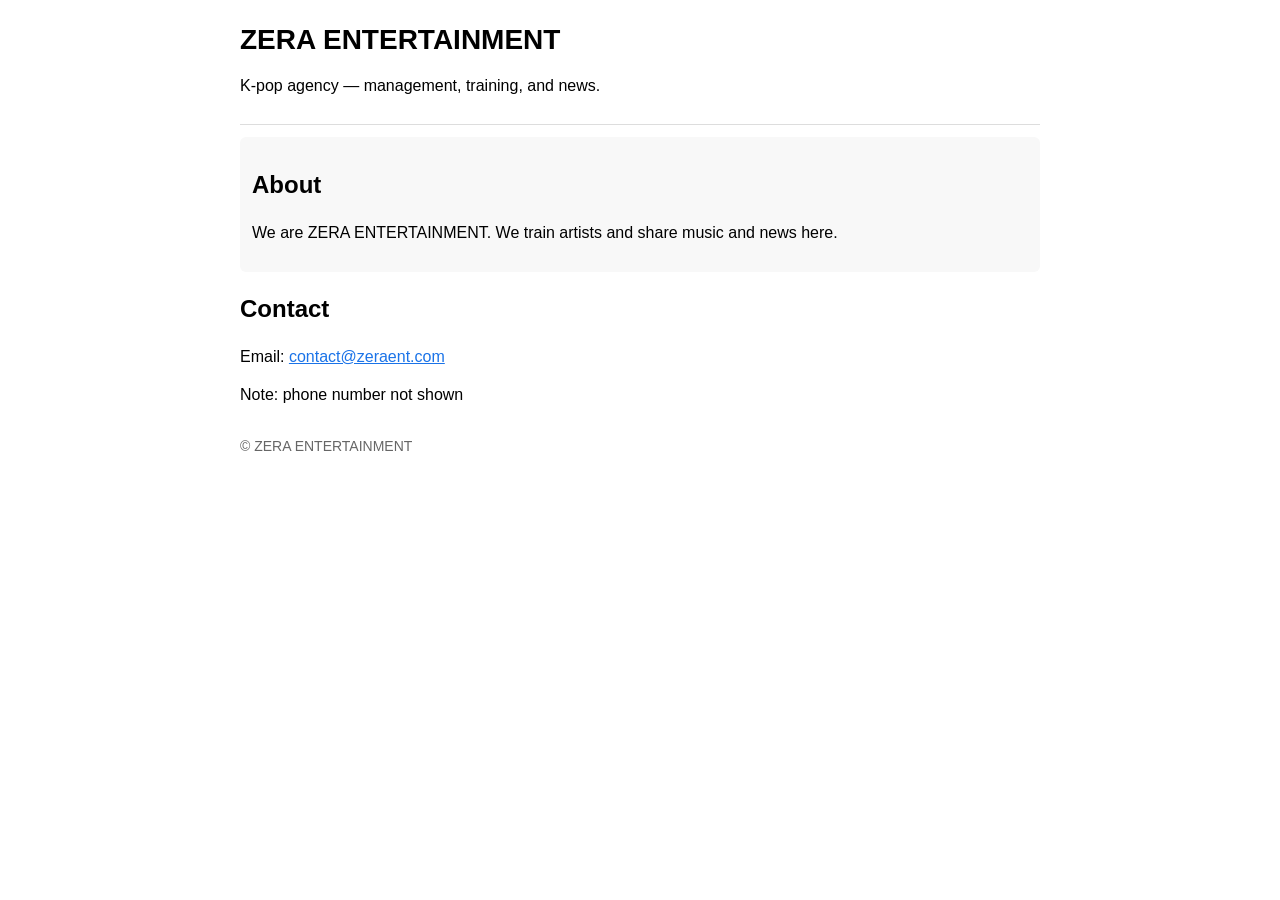
==== index.html @ f5f998c8 "Add homepage" ====
<!doctype html> <html lang="en"> <head> <meta charset="utf-8" /> <meta name="viewport" content="width=device-width,initial-scale=1" /> <title>ZERA ENTERTAINMENT — K-pop agency</title> <meta name="description" content="ZERA ENTERTAINMENT — official site. Talent, news, contact." /> <style> body{font-family:Arial,Helvetica,sans-serif;line-height:1.4;padding:20px;max-width:800px;margin:auto} header{border-bottom:1px solid #ddd;padding-bottom:10px;margin-bottom:12px} h1{font-size:28px;margin:0} .hero{background:#f8f8f8;padding:12px;border-radius:6px} .contact{margin-top:18px} footer{margin-top:30px;color:#666;font-size:14px} a{color:#1a73e8} </style> </head> <body> <header> <h1>ZERA ENTERTAINMENT</h1> <p>K‑pop agency — management, training, and news.</p> </header> <section class="hero"> <h2>About</h2> <p>We are ZERA ENTERTAINMENT. We train artists and share music and news here.</p> </section> <section class="contact"> <h2>Contact</h2> <p>Email: <a href="mailto:contact@zeraent.com">contact@zeraent.com</a></p> <p>Note: phone number not shown</p> </section> <footer> <p>© ZERA ENTERTAINMENT</p> </footer> </body> </html>
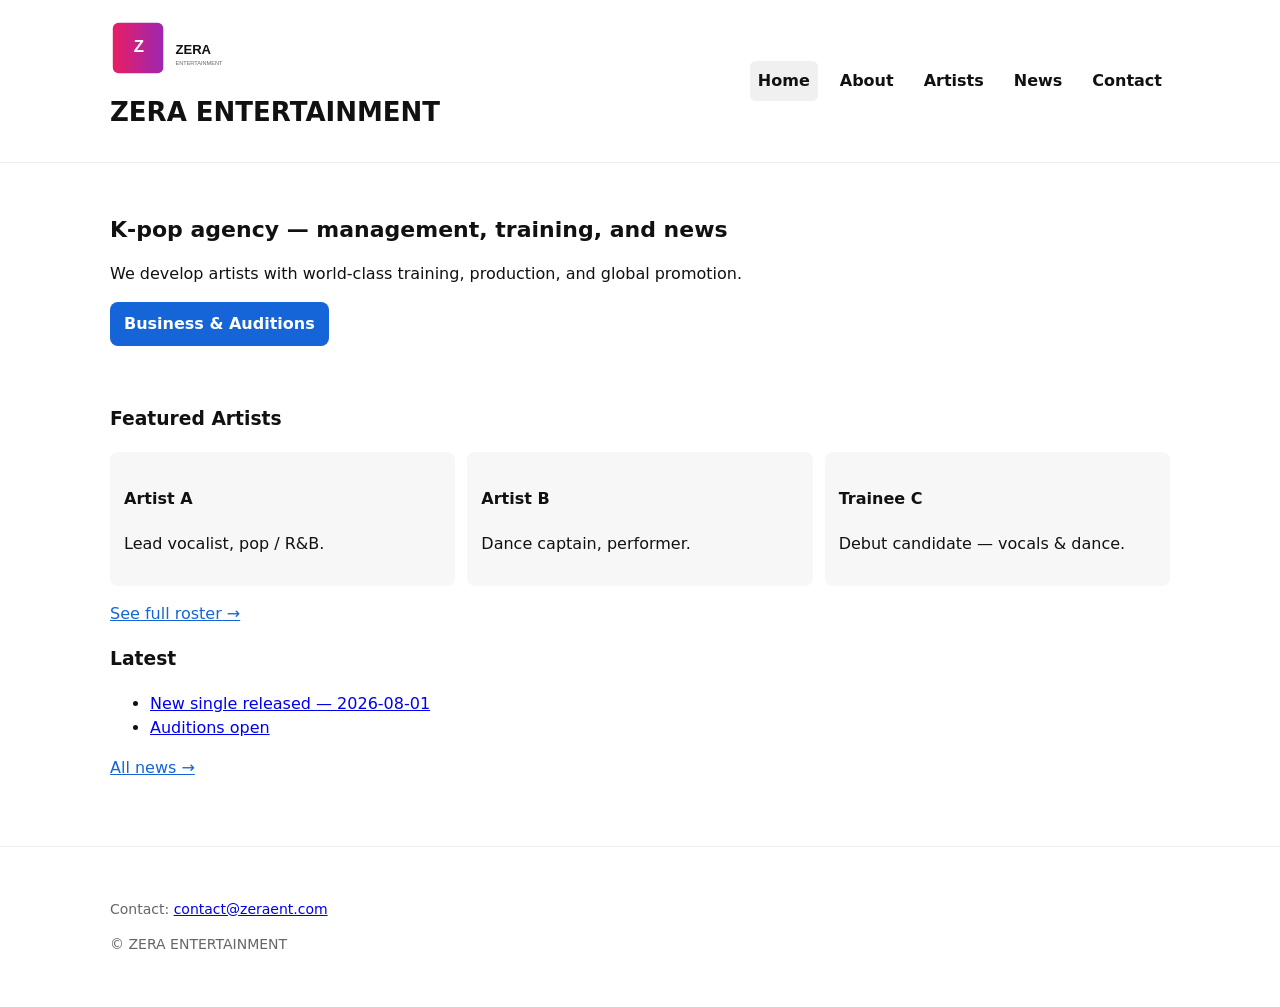
==== commit e4fd428b: "Add full ZERA ENTERTAINMENT site (pages, styles, site JS, placeholder logo); replace jokes.html with" ====
--- a/index.html
+++ b/index.html
@@ -1 +1,74 @@
-<!doctype html> <html lang="en"> <head> <meta charset="utf-8" /> <meta name="viewport" content="width=device-width,initial-scale=1" /> <title>ZERA ENTERTAINMENT — K-pop agency</title> <meta name="description" content="ZERA ENTERTAINMENT — official site. Talent, news, contact." /> <style> body{font-family:Arial,Helvetica,sans-serif;line-height:1.4;padding:20px;max-width:800px;margin:auto} header{border-bottom:1px solid #ddd;padding-bottom:10px;margin-bottom:12px} h1{font-size:28px;margin:0} .hero{background:#f8f8f8;padding:12px;border-radius:6px} .contact{margin-top:18px} footer{margin-top:30px;color:#666;font-size:14px} a{color:#1a73e8} </style> </head> <body> <header> <h1>ZERA ENTERTAINMENT</h1> <p>K‑pop agency — management, training, and news.</p> </header> <section class="hero"> <h2>About</h2> <p>We are ZERA ENTERTAINMENT. We train artists and share music and news here.</p> </section> <section class="contact"> <h2>Contact</h2> <p>Email: <a href="mailto:contact@zeraent.com">contact@zeraent.com</a></p> <p>Note: phone number not shown</p> </section> <footer> <p>© ZERA ENTERTAINMENT</p> </footer> </body> </html>
+<!doctype html>
+<html lang="en">
+<head>
+  <meta charset="utf-8" />
+  <meta name="viewport" content="width=device-width,initial-scale=1" />
+  <title>ZERA ENTERTAINMENT</title>
+  <meta name="description" content="ZERA ENTERTAINMENT — K-pop artist management, training, and news." />
+  <link rel="stylesheet" href="assets/style.css">
+</head>
+<body>
+  <header class="site-header">
+    <div class="wrap header-inner">
+      <div class="brand">
+        <a href="index.html" class="logo-link">
+          <img src="assets/logo.svg" alt="ZERA ENTERTAINMENT logo" class="logo">
+        </a>
+        <h1 class="site-title">ZERA ENTERTAINMENT</h1>
+      </div>
+      <button id="navToggle" class="nav-toggle" aria-expanded="false" aria-controls="mainNav">☰</button>
+      <nav id="mainNav" class="main-nav" aria-label="Main navigation">
+        <a href="index.html" aria-current="page">Home</a>
+        <a href="about.html">About</a>
+        <a href="artists.html">Artists</a>
+        <a href="news.html">News</a>
+        <a href="contact.html">Contact</a>
+      </nav>
+    </div>
+  </header>
+
+  <main class="wrap">
+    <section class="hero">
+      <h2>K‑pop agency — management, training, and news</h2>
+      <p>We develop artists with world‑class training, production, and global promotion.</p>
+      <p class="cta"><a class="btn" href="contact.html">Business & Auditions</a></p>
+    </section>
+
+    <section class="section roster-preview">
+      <h3>Featured Artists</h3>
+      <div class="cards">
+        <article class="card">
+          <h4>Artist A</h4>
+          <p>Lead vocalist, pop / R&amp;B.</p>
+        </article>
+        <article class="card">
+          <h4>Artist B</h4>
+          <p>Dance captain, performer.</p>
+        </article>
+        <article class="card">
+          <h4>Trainee C</h4>
+          <p>Debut candidate — vocals &amp; dance.</p>
+        </article>
+      </div>
+      <p class="more"><a href="artists.html">See full roster →</a></p>
+    </section>
+
+    <section class="section latest-news">
+      <h3>Latest</h3>
+      <ul>
+        <li><a href="news.html#release">New single released — 2026-08-01</a></li>
+        <li><a href="news.html#auditions">Auditions open</a></li>
+      </ul>
+      <p class="more"><a href="news.html">All news →</a></p>
+    </section>
+  </main>
+
+  <footer class="site-footer">
+    <div class="wrap">
+      <p>Contact: <a href="mailto:contact@zeraent.com">contact@zeraent.com</a></p>
+      <p>© ZERA ENTERTAINMENT</p>
+    </div>
+  </footer>
+  <script src="assets/site.js"></script>
+</body>
+</html>
--- a/assets/style.css
+++ b/assets/style.css
@@ -0,0 +1,41 @@
+/* Simple responsive styles for ZERA ENTERTAINMENT */
+:root{
+  --maxw:1100px;
+  --accent:#111;
+  --muted:#666;
+  --card:#f7f7f7;
+  --accent-color:#1565d8;
+  --gap:18px;
+}
+*{box-sizing:border-box}
+body{font-family:Inter,system-ui,Arial,Helvetica,sans-serif;margin:0;color:var(--accent);line-height:1.5;background:#fff}
+.wrap{max-width:var(--maxw);margin:0 auto;padding:20px}
+.header-inner{display:flex;align-items:center;justify-content:space-between;gap:12px}
+.site-header{border-bottom:1px solid #eee;background:#fff;position:sticky;top:0;z-index:30}
+.site-title{font-size:26px;margin:10px 0}
+.logo{height:56px;width:auto;margin-right:10px}
+.logo-link{display:inline-flex;align-items:center}
+.nav-toggle{display:none;background:transparent;border:0;font-size:22px}
+.main-nav{display:flex;gap:14px;align-items:center}
+.main-nav a{color:var(--accent);text-decoration:none;font-weight:600;padding:8px;border-radius:6px}
+.main-nav a[aria-current="page"]{background:#f0f0f0}
+.hero{padding:24px 0}
+.hero h2{font-size:22px;margin:6px 0}
+.btn{display:inline-block;background:var(--accent-color);color:#fff;padding:10px 14px;border-radius:8px;text-decoration:none;font-weight:700}
+.section{margin-top:18px}
+.cards{display:flex;gap:12px;flex-wrap:wrap}
+.card{background:var(--card);padding:14px;border-radius:8px;flex:1 1 240px;min-width:180px}
+.site-footer{border-top:1px solid #eee;margin-top:30px;padding:18px 0;color:var(--muted);font-size:14px}
+.more a{color:var(--accent-color)}
+@media (max-width:840px){
+  .logo{height:48px}
+}
+@media (max-width:640px){
+  .site-title{font-size:20px}
+  .main-nav{gap:8px;flex-wrap:wrap}
+  .wrap{padding:14px}
+  .header-inner{flex-direction:column;align-items:flex-start}
+  .nav-toggle{display:inline-block}
+  .main-nav{display:none;width:100%;flex-direction:column}
+  .main-nav.show{display:flex}
+}
